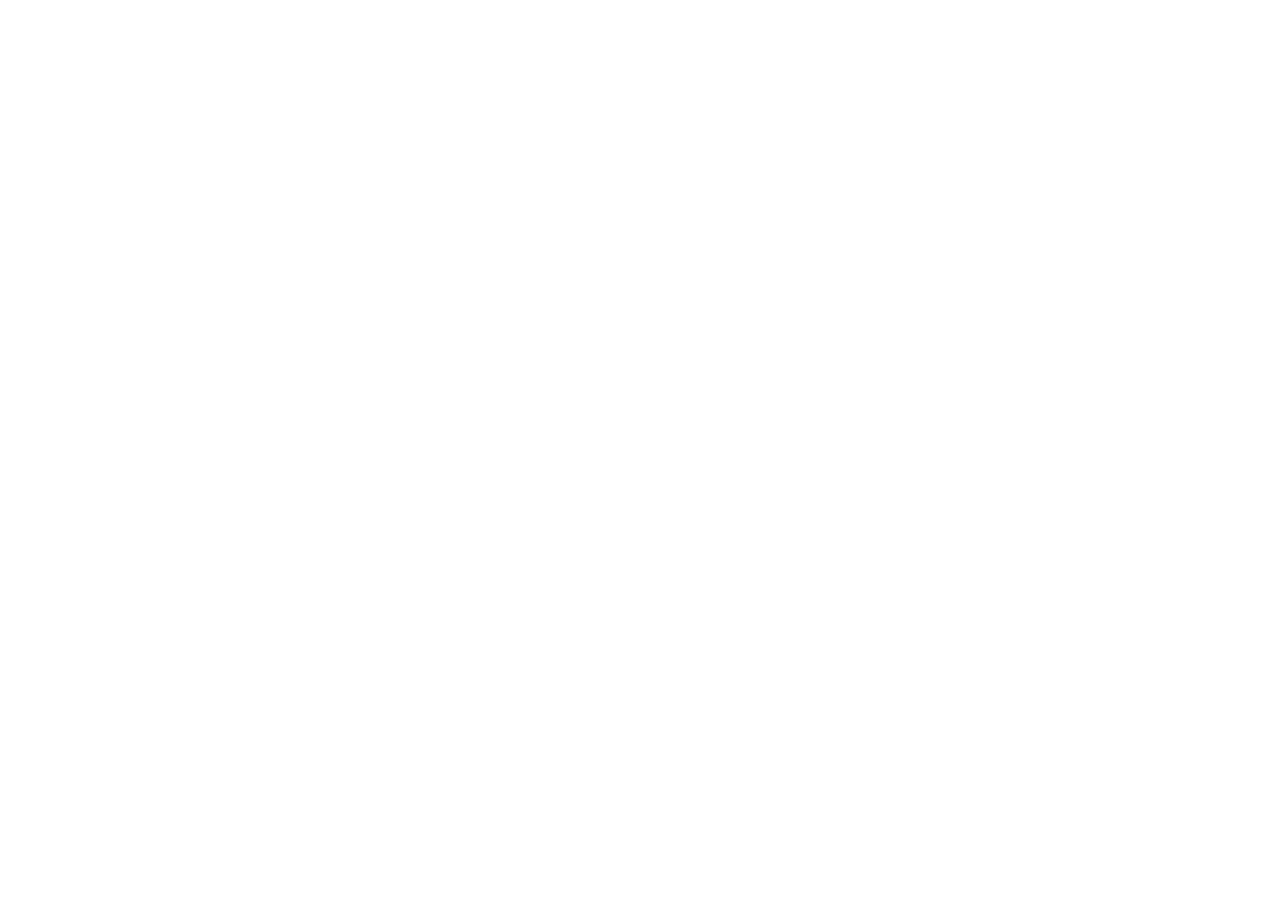
==== index.html @ a2ae7418 "Create index.html" ====
<!DOCTYPE html>
<html lang="pt-br">
<head>
	<meta charset="UTF-8">
	<meta http-equiv="X-UA-Compatible" content="IE=edge">
	<meta name="viewport" content="width=device-width, initial-scale=1.0">
	<link rel="shortcut icon" href="favicon.ico" type="image/x-icon">
	<title>Document</title>
</head>
<body>
	
</body>
</html>
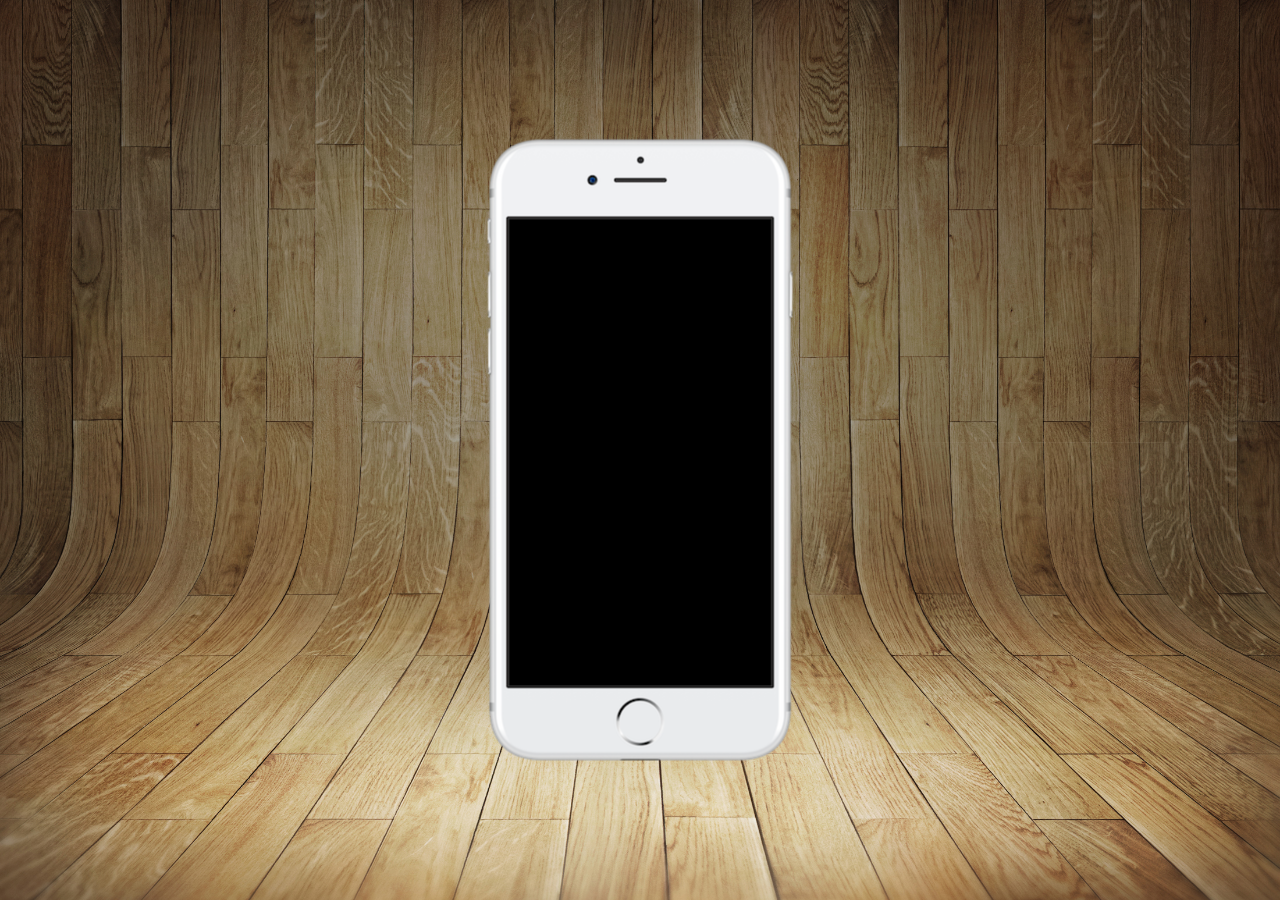
==== commit d7617907: "Criação da folha de estilo para o projeto" ====
--- a/index.html
+++ b/index.html
@@ -5,9 +5,19 @@
 	<meta http-equiv="X-UA-Compatible" content="IE=edge">
 	<meta name="viewport" content="width=device-width, initial-scale=1.0">
 	<link rel="shortcut icon" href="favicon.ico" type="image/x-icon">
-	<title>Document</title>
+	<title>Projeto Redes Sociais</title>
+	<link rel="stylesheet" href="estilos/style.css">
 </head>
 <body>
+	<main>
+		<section id="telefone">
+
+		</section>
+		
+		<section id="redes-sociais">
+
+		</section>
+	</main>
 	
 </body>
 </html>--- a/estilos/style.css
+++ b/estilos/style.css
@@ -0,0 +1,35 @@
+@charset "UTF-8";
+
+*{
+	margin: 0px;
+	padding: 0px;
+	font-family: Arial, Helvetica, sans-serif;
+}
+
+html, body{
+	height: 100vh;
+	width: 100vw;
+	background-color: black;
+}
+
+body{
+	background: url('../imagens/fundo-madeira.jpg') no-repeat top center;
+	background-size: cover;
+	background-attachment: fixed;
+}
+
+main{
+	position: relative;
+	height: 100vh;
+}
+
+#telefone{
+	position: absolute;
+	top: 50%;
+	left: 50%;
+	transform: translate(-50%, -50%);
+
+	height: 627px;
+	width: 311px;
+	background: url('../imagens/frame-iphone.png') no-repeat;
+}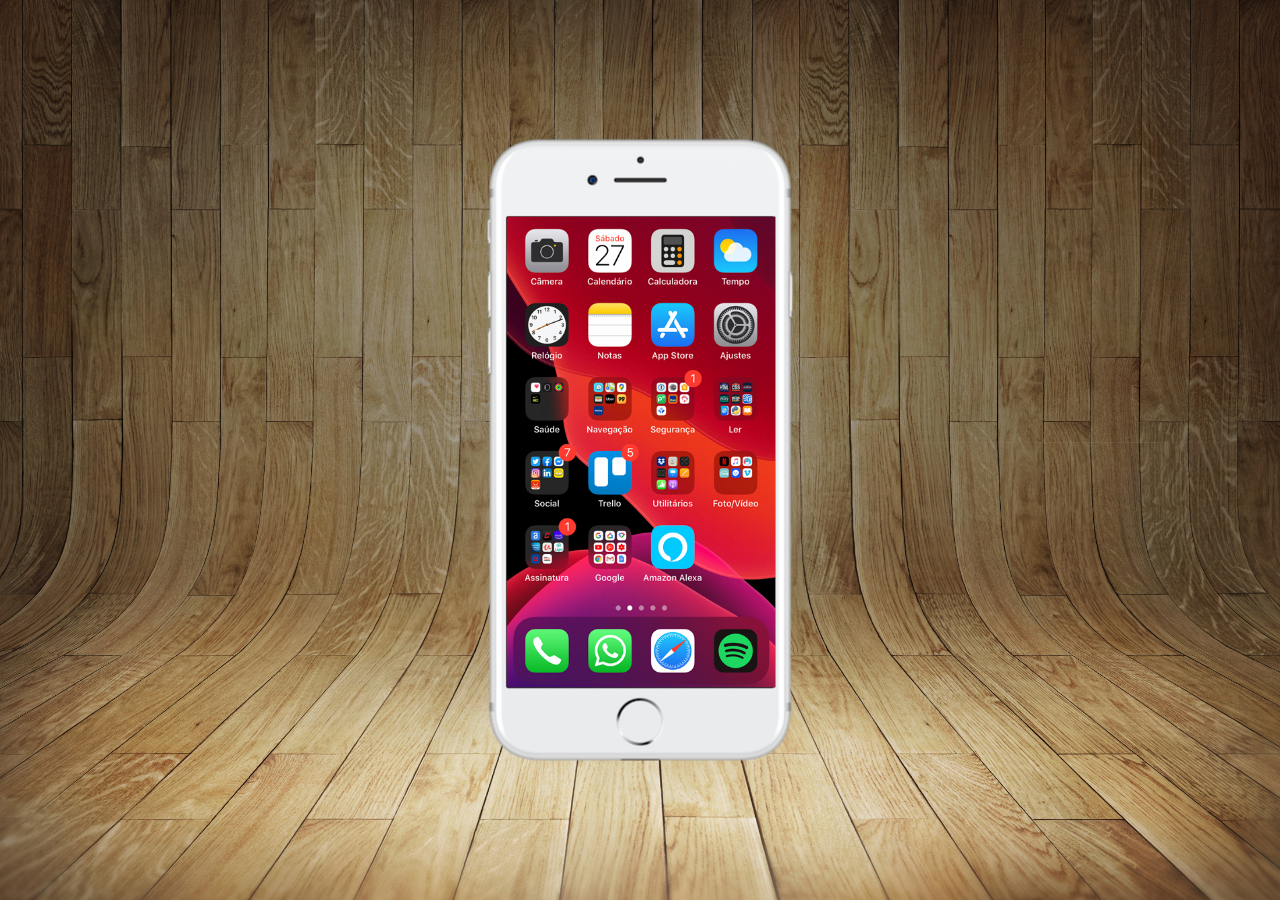
==== commit 718a03c6: "Criação da página home e do iframe no index" ====
--- a/index.html
+++ b/index.html
@@ -11,6 +11,7 @@
 <body>
 	<main>
 		<section id="telefone">
+			<iframe src="home.html" name="tela" id="tela" frameborder="0"></iframe>
 
 		</section>
 		
--- a/estilos/style.css
+++ b/estilos/style.css
@@ -32,4 +32,12 @@
 	height: 627px;
 	width: 311px;
 	background: url('../imagens/frame-iphone.png') no-repeat;
+}
+
+#tela{
+	position: relative;
+	top: 80px;
+	left: 22px;
+	width: 269px;
+	height: 471px;
 }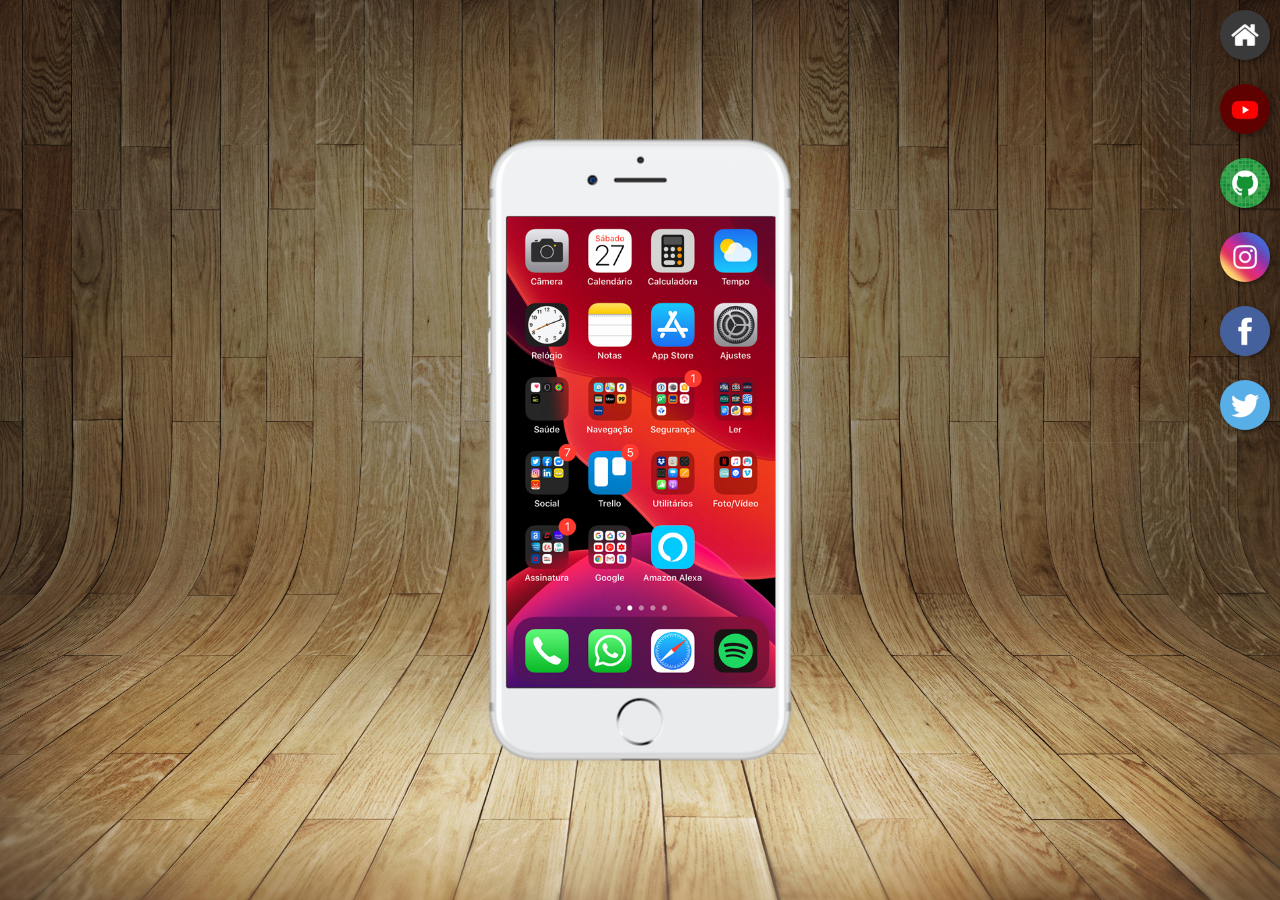
==== commit 5b8d613a: "Aprimoramento no estilo do site" ====
--- a/index.html
+++ b/index.html
@@ -11,12 +11,17 @@
 <body>
 	<main>
 		<section id="telefone">
-			<iframe src="home.html" name="tela" id="tela" frameborder="0"></iframe>
-
+			<iframe src="home.html" name="tela" id="tela" frameborder="0">Que pena, seu navegador não é compatível com isso.	
+			</iframe>
 		</section>
 		
 		<section id="redes-sociais">
-
+			<a href="#" target="tela"><img src="imagens/logo-home.jpg" alt="Home"></a><br>
+			<a href="#" target="tela"><img src="imagens/logo-youtube.jpg" alt="Youtube"></a><br>
+			<a href="#" target="tela"><img src="imagens/logo-github.jpg" alt="Github"></a><br>
+			<a href="#" target="tela"><img src="imagens/logo-instagram.jpg" alt="Instagram"></a><br>
+			<a href="#" target="tela"><img src="imagens/logo-facebook.jpg" alt="Facebook"></a><br>
+			<a href="#" target="tela"><img src="imagens/logo-twitter.jpg" alt="Twitter"></a>
 		</section>
 	</main>
 	
--- a/estilos/style.css
+++ b/estilos/style.css
@@ -40,4 +40,25 @@
 	left: 22px;
 	width: 269px;
 	height: 471px;
+}
+
+#redes-sociais{
+	text-align: right;
+}
+
+#redes-sociais img{
+	width: 50px;
+	margin: 10px;
+	border-radius: 50%;
+	box-shadow: 2px 2px 5px rgba(0, 0, 0, 0.418);
+	box-sizing: border-box; /*este recurso faz com que a imagem dos links das redes sociais não empurrem as outras, ao passar o mouse por cima delas(efeito hover)*/
+}
+
+#redes-sociais img:hover{
+	border: 2px solid rgba(255, 255, 255, 0.596);
+	transform: translate(-3px, -3px); /*este recurso faz os botões das redes sociais saltarem ao passar o mouse por cima delas*/
+	
+	transition: transform 0.3s, border 1s; /*Estas duas configura~ções fazem com que o efeito hover seja mais fluido. A primeira na elevação do botão e a segunda no surgimento da borda.*/
+
+	box-shadow: 10px 10px 10px rgba(0, 0, 0, 0.418); /*este recurso faz com que a sobra aumente de tamanho, quando o efeito hover é ativado nos botões*/
 }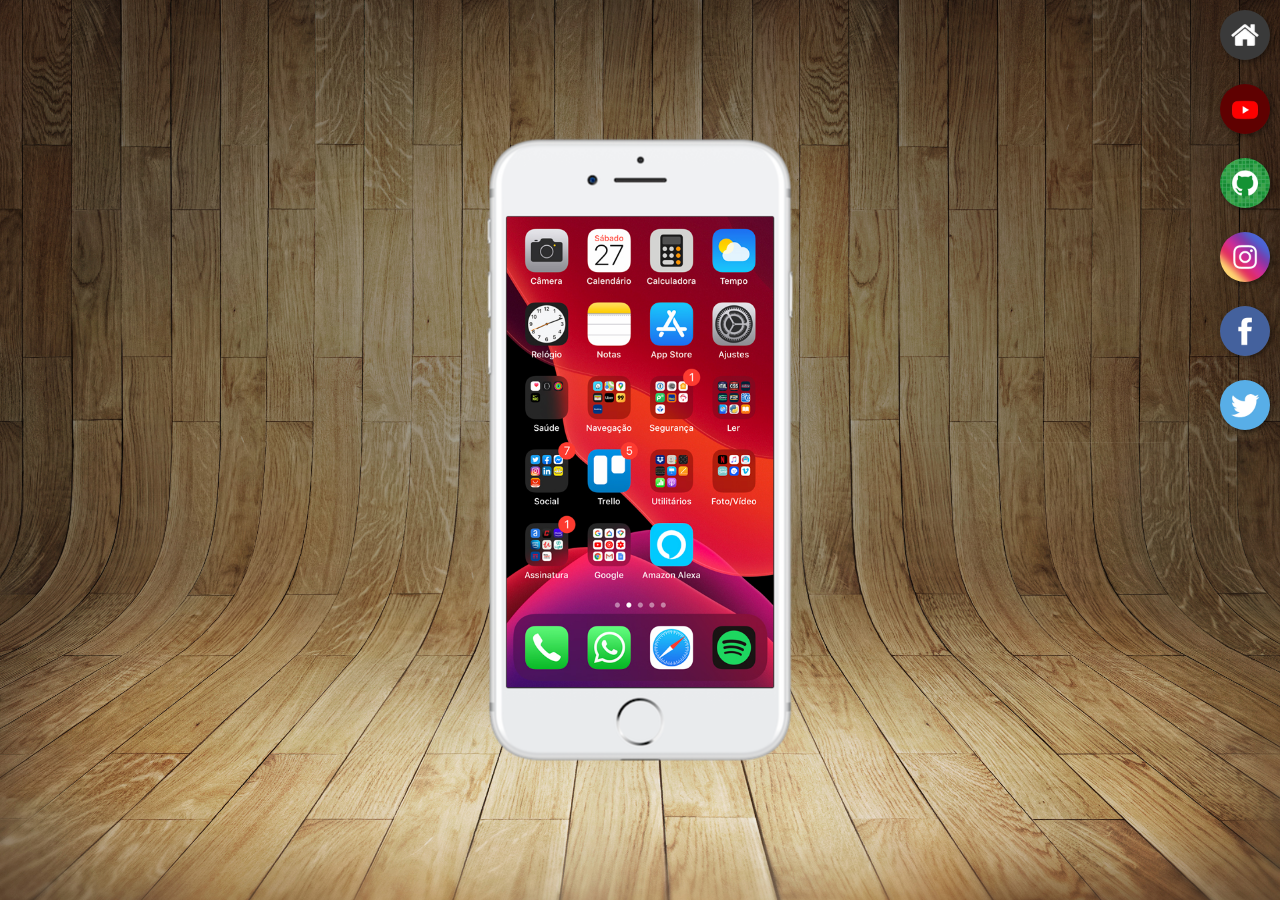
==== commit cef1a2ba: "Criação das páginas e links utilizados dentro do iframe do index" ====
--- a/index.html
+++ b/index.html
@@ -16,12 +16,12 @@
 		</section>
 		
 		<section id="redes-sociais">
-			<a href="#" target="tela"><img src="imagens/logo-home.jpg" alt="Home"></a><br>
-			<a href="#" target="tela"><img src="imagens/logo-youtube.jpg" alt="Youtube"></a><br>
-			<a href="#" target="tela"><img src="imagens/logo-github.jpg" alt="Github"></a><br>
-			<a href="#" target="tela"><img src="imagens/logo-instagram.jpg" alt="Instagram"></a><br>
-			<a href="#" target="tela"><img src="imagens/logo-facebook.jpg" alt="Facebook"></a><br>
-			<a href="#" target="tela"><img src="imagens/logo-twitter.jpg" alt="Twitter"></a>
+			<a href="home.html" target="tela"><img src="imagens/logo-home.jpg" alt="Home"></a><br>
+			<a href="youtube.html" target="tela"><img src="imagens/logo-youtube.jpg" alt="Youtube"></a><br>
+			<a href="github.html" target="tela"><img src="imagens/logo-github.jpg" alt="Github"></a><br>
+			<a href="instagram.html" target="tela"><img src="imagens/logo-instagram.jpg" alt="Instagram"></a><br>
+			<a href="facebook.html" target="tela"><img src="imagens/logo-facebook.jpg" alt="Facebook"></a><br>
+			<a href="twitter.html" target="tela"><img src="imagens/logo-twitter.jpg" alt="Twitter"></a>
 		</section>
 	</main>
 	
--- a/estilos/style.css
+++ b/estilos/style.css
@@ -38,7 +38,7 @@
 	position: relative;
 	top: 80px;
 	left: 22px;
-	width: 269px;
+	width: 267px;
 	height: 471px;
 }
 
